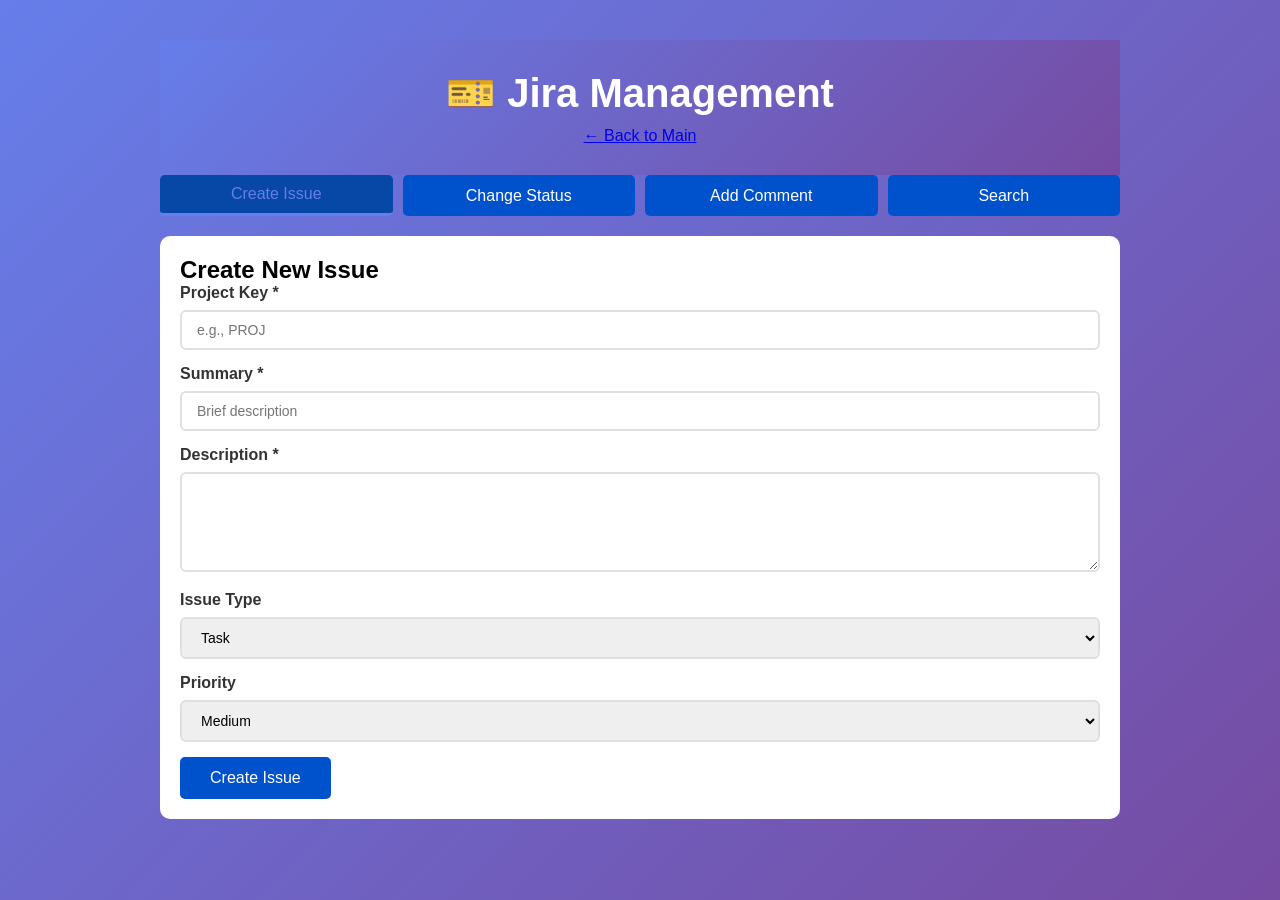
==== ui/jira.html @ e6908b98 "initial commit: DevOps Center" ====
<!DOCTYPE html>
<html lang="ru">
<head>
    <meta charset="UTF-8">
    <meta name="viewport" content="width=device-width, initial-scale=1.0">
    <title>Jira Management - DevOps Center</title>
    <link rel="stylesheet" href="styles.css">
    <style>
        .jira-container {
            max-width: 1000px;
            margin: 0 auto;
            padding: 20px;
        }
        .tab-buttons {
            display: flex;
            gap: 10px;
            margin-bottom: 20px;
        }
        .tab-button {
            padding: 10px 20px;
            background: #0052cc;
            color: white;
            border: none;
            border-radius: 5px;
            cursor: pointer;
        }
        .tab-button.active {
            background: #0747a6;
        }
        .tab-content {
            display: none;
            background: white;
            padding: 20px;
            border-radius: 10px;
        }
        .tab-content.active {
            display: block;
        }
        .form-group {
            margin-bottom: 15px;
        }
        label {
            display: block;
            margin-bottom: 5px;
            font-weight: bold;
        }
        input, textarea, select {
            width: 100%;
            padding: 10px;
            border: 1px solid #ddd;
            border-radius: 5px;
        }
        textarea {
            min-height: 100px;
        }
        button[type="submit"] {
            background: #0052cc;
            color: white;
            padding: 12px 30px;
            border: none;
            border-radius: 5px;
            cursor: pointer;
            font-size: 16px;
        }
        button[type="submit"]:hover {
            background: #0747a6;
        }
        .result {
            margin-top: 20px;
            padding: 15px;
            border-radius: 5px;
            display: none;
        }
        .result.show {
            display: block;
        }
        .result.success {
            background: #d4edda;
            border: 1px solid #c3e6cb;
        }
        .result.error {
            background: #f8d7da;
            border: 1px solid #f5c6cb;
        }
        .result pre {
            background: #f5f5f5;
            padding: 10px;
            border-radius: 5px;
            overflow-x: auto;
        }
    </style>
</head>
<body>
    <div class="jira-container">
        <header>
            <h1>🎫 Jira Management</h1>
            <p><a href="index.html">← Back to Main</a></p>
        </header>

        <div class="tab-buttons">
            <button class="tab-button active" onclick="switchTab('create')">Create Issue</button>
            <button class="tab-button" onclick="switchTab('transition')">Change Status</button>
            <button class="tab-button" onclick="switchTab('comment')">Add Comment</button>
            <button class="tab-button" onclick="switchTab('search')">Search</button>
        </div>

        <!-- Create Issue -->
        <div id="create" class="tab-content active">
            <h2>Create New Issue</h2>
            <form id="create-form">
                <div class="form-group">
                    <label>Project Key *</label>
                    <input type="text" name="project_key" placeholder="e.g., PROJ" required>
                </div>
                <div class="form-group">
                    <label>Summary *</label>
                    <input type="text" name="summary" placeholder="Brief description" required>
                </div>
                <div class="form-group">
                    <label>Description *</label>
                    <textarea name="description" required></textarea>
                </div>
                <div class="form-group">
                    <label>Issue Type</label>
                    <select name="issue_type">
                        <option value="Task">Task</option>
                        <option value="Bug">Bug</option>
                        <option value="Story">Story</option>
                        <option value="Epic">Epic</option>
                    </select>
                </div>
                <div class="form-group">
                    <label>Priority</label>
                    <select name="priority">
                        <option value="">None</option>
                        <option value="Highest">Highest</option>
                        <option value="High">High</option>
                        <option value="Medium" selected>Medium</option>
                        <option value="Low">Low</option>
                        <option value="Lowest">Lowest</option>
                    </select>
                </div>
                <button type="submit">Create Issue</button>
            </form>
            <div id="create-result" class="result"></div>
        </div>

        <!-- Change Status -->
        <div id="transition" class="tab-content">
            <h2>Change Issue Status</h2>
            <form id="transition-form">
                <div class="form-group">
                    <label>Issue Key *</label>
                    <input type="text" name="issue_key" placeholder="e.g., PROJ-123" required>
                </div>
                <div class="form-group">
                    <label>New Status *</label>
                    <select name="transition" required>
                        <option value="">Select status...</option>
                        <option value="To Do">To Do</option>
                        <option value="In Progress">In Progress</option>
                        <option value="Done">Done</option>
                    </select>
                </div>
                <button type="submit">Change Status</button>
            </form>
            <div id="transition-result" class="result"></div>
        </div>

        <!-- Add Comment -->
        <div id="comment" class="tab-content">
            <h2>Add Comment</h2>
            <form id="comment-form">
                <div class="form-group">
                    <label>Issue Key *</label>
                    <input type="text" name="issue_key" placeholder="e.g., PROJ-123" required>
                </div>
                <div class="form-group">
                    <label>Comment *</label>
                    <textarea name="comment" required></textarea>
                </div>
                <button type="submit">Add Comment</button>
            </form>
            <div id="comment-result" class="result"></div>
        </div>

        <!-- Search -->
        <div id="search" class="tab-content">
            <h2>Search Issues</h2>
            <form id="search-form">
                <div class="form-group">
                    <label>JQL Query *</label>
                    <textarea name="jql" placeholder="e.g., project = PROJ AND status = 'In Progress'" required></textarea>
                </div>
                <button type="submit">Search</button>
            </form>
            <div id="search-result" class="result"></div>
        </div>
    </div>

    <script>
        function switchTab(tab) {
            document.querySelectorAll('.tab-content').forEach(el => el.classList.remove('active'));
            document.querySelectorAll('.tab-button').forEach(el => el.classList.remove('active'));
            document.getElementById(tab).classList.add('active');
            event.target.classList.add('active');
        }

        async function submitTask(action, params, resultId) {
            const resultEl = document.getElementById(resultId);
            resultEl.textContent = 'Processing...';
            resultEl.className = 'result show';
            
            const task = {
                task_id: `jira-${action}-${Date.now()}`,
                action: `jira_${action}`,
                params: params
            };
            
            try {
                const response = await fetch('/api/tasks', {
                    method: 'POST',
                    headers: { 'Content-Type': 'application/json' },
                    body: JSON.stringify(task)
                });
                
                if (!response.ok) throw new Error(`HTTP error! status: ${response.status}`);
                
                await new Promise(resolve => setTimeout(resolve, 2000));
                
                const resultResponse = await fetch(`/api/tasks/${task.task_id}`);
                const result = await resultResponse.json();
                
                if (result.status === 'completed') {
                    resultEl.className = 'result show success';
                    resultEl.innerHTML = `<h3>✅ Success!</h3><pre>${JSON.stringify(result.result, null, 2)}</pre>`;
                } else if (result.status === 'failed') {
                    resultEl.className = 'result show error';
                    resultEl.innerHTML = `<h3>❌ Error</h3><p>${result.error}</p>`;
                } else {
                    resultEl.className = 'result show';
                    resultEl.innerHTML = `<h3>⏳ Processing...</h3><p>Check results/${task.task_id}.json</p>`;
                }
            } catch (error) {
                resultEl.className = 'result show error';
                resultEl.innerHTML = `<h3>❌ Error</h3><p>${error.message}</p>`;
            }
        }

        document.getElementById('create-form').addEventListener('submit', async (e) => {
            e.preventDefault();
            const formData = new FormData(e.target);
            const params = {
                project_key: formData.get('project_key'),
                summary: formData.get('summary'),
                description: formData.get('description'),
                issue_type: formData.get('issue_type'),
            };
            if (formData.get('priority')) params.priority = formData.get('priority');
            await submitTask('create_issue', params, 'create-result');
        });

        document.getElementById('transition-form').addEventListener('submit', async (e) => {
            e.preventDefault();
            const formData = new FormData(e.target);
            await submitTask('transition_issue', {
                issue_key: formData.get('issue_key'),
                transition: formData.get('transition'),
            }, 'transition-result');
        });

        document.getElementById('comment-form').addEventListener('submit', async (e) => {
            e.preventDefault();
            const formData = new FormData(e.target);
            await submitTask('add_comment', {
                issue_key: formData.get('issue_key'),
                comment: formData.get('comment'),
            }, 'comment-result');
        });

        document.getElementById('search-form').addEventListener('submit', async (e) => {
            e.preventDefault();
            const formData = new FormData(e.target);
            await submitTask('search', {
                jql: formData.get('jql'),
                max_results: 10
            }, 'search-result');
        });
    </script>
</body>
</html>
---- ui/styles.css ----
* {
    margin: 0;
    padding: 0;
    box-sizing: border-box;
}

body {
    font-family: -apple-system, BlinkMacSystemFont, 'Segoe UI', Roboto, Oxygen, Ubuntu, Cantarell, sans-serif;
    background: linear-gradient(135deg, #667eea 0%, #764ba2 100%);
    min-height: 100vh;
    padding: 20px;
}

.container {
    max-width: 1200px;
    margin: 0 auto;
    background: white;
    border-radius: 12px;
    box-shadow: 0 10px 40px rgba(0,0,0,0.1);
    overflow: hidden;
}

header {
    background: linear-gradient(135deg, #667eea 0%, #764ba2 100%);
    color: white;
    padding: 30px;
    text-align: center;
}

header h1 {
    font-size: 2.5em;
    margin-bottom: 10px;
}

.subtitle {
    opacity: 0.9;
    font-size: 1.1em;
}

/* Tabs */
.tabs {
    display: flex;
    border-bottom: 2px solid #e0e0e0;
    background: #f5f5f5;
}

.tab-button {
    flex: 1;
    padding: 15px 20px;
    background: none;
    border: none;
    cursor: pointer;
    font-size: 16px;
    font-weight: 500;
    color: #666;
    transition: all 0.3s;
}

.tab-button:hover {
    background: #e8e8e8;
}

.tab-button.active {
    background: white;
    color: #667eea;
    border-bottom: 3px solid #667eea;
}

.tab-content {
    display: none;
    padding: 30px;
}

.tab-content.active {
    display: block;
}

/* Form Elements */
.form-group {
    margin-bottom: 20px;
}

.form-group label {
    display: block;
    margin-bottom: 8px;
    font-weight: 600;
    color: #333;
}

.form-group input,
.form-group select,
.form-group textarea {
    width: 100%;
    padding: 10px 15px;
    border: 2px solid #e0e0e0;
    border-radius: 6px;
    font-size: 14px;
    transition: border-color 0.3s;
}

.form-group input:focus,
.form-group select:focus,
.form-group textarea:focus {
    outline: none;
    border-color: #667eea;
}

.form-group textarea {
    font-family: 'Courier New', monospace;
    resize: vertical;
}

/* Buttons */
.btn {
    padding: 12px 24px;
    border: none;
    border-radius: 6px;
    font-size: 14px;
    font-weight: 600;
    cursor: pointer;
    transition: all 0.3s;
}

.btn-primary {
    background: #667eea;
    color: white;
}

.btn-primary:hover {
    background: #5568d3;
}

.btn-success {
    background: #48bb78;
    color: white;
}

.btn-success:hover {
    background: #38a169;
}

.btn-secondary {
    background: #cbd5e0;
    color: #2d3748;
}

.btn-secondary:hover {
    background: #a0aec0;
}

.btn-danger {
    background: #f56565;
    color: white;
}

.btn-danger:hover {
    background: #e53e3e;
}

.btn-sm {
    padding: 6px 12px;
    font-size: 12px;
}

.actions {
    display: flex;
    gap: 10px;
    margin-top: 20px;
}

/* JSON Output */
.json-output {
    margin-top: 30px;
    padding: 20px;
    background: #f7fafc;
    border-radius: 8px;
    border: 2px solid #e0e0e0;
}

.json-output h3 {
    margin-bottom: 15px;
    color: #2d3748;
}

.json-output pre {
    background: #2d3748;
    color: #68d391;
    padding: 15px;
    border-radius: 6px;
    overflow-x: auto;
    font-size: 13px;
    line-height: 1.5;
}

/* Items List */
.header-actions {
    display: flex;
    justify-content: space-between;
    align-items: center;
    margin-bottom: 20px;
}

.items-list {
    display: grid;
    grid-template-columns: repeat(auto-fill, minmax(350px, 1fr));
    gap: 20px;
}

.item-card {
    background: #f7fafc;
    border: 2px solid #e0e0e0;
    border-radius: 8px;
    padding: 20px;
    transition: all 0.3s;
}

.item-card:hover {
    border-color: #667eea;
    box-shadow: 0 4px 12px rgba(102, 126, 234, 0.1);
}

.item-header {
    display: flex;
    justify-content: space-between;
    align-items: center;
    margin-bottom: 15px;
    padding-bottom: 15px;
    border-bottom: 2px solid #e0e0e0;
}

.item-header h3 {
    color: #2d3748;
    font-size: 18px;
}

.item-details {
    margin-bottom: 15px;
}

.item-details p {
    margin-bottom: 8px;
    color: #4a5568;
    font-size: 14px;
}

.item-details strong {
    color: #2d3748;
}

.item-actions {
    display: flex;
    gap: 10px;
    margin-top: 15px;
    padding-top: 15px;
    border-top: 1px solid #e0e0e0;
}

/* Badges */
.badge {
    padding: 4px 12px;
    border-radius: 12px;
    font-size: 12px;
    font-weight: 600;
}

.badge-success {
    background: #c6f6d5;
    color: #22543d;
}

.badge-danger {
    background: #fed7d7;
    color: #742a2a;
}

.badge-warning {
    background: #feebc8;
    color: #744210;
}

/* Info & Empty States */
.info {
    background: #bee3f8;
    color: #2c5282;
    padding: 12px 16px;
    border-radius: 6px;
    margin-bottom: 15px;
    font-size: 14px;
}

.empty {
    text-align: center;
    color: #a0aec0;
    padding: 40px;
    font-size: 16px;
}

.error {
    color: #e53e3e;
}

/* Details */
details {
    margin-top: 10px;
}

details summary {
    cursor: pointer;
    font-weight: 600;
    color: #667eea;
    padding: 8px;
    background: #edf2f7;
    border-radius: 4px;
}

details pre {
    margin-top: 10px;
    background: #2d3748;
    color: #68d391;
    padding: 12px;
    border-radius: 4px;
    overflow-x: auto;
    font-size: 12px;
}

/* Responsive */
@media (max-width: 768px) {
    .tabs {
        flex-direction: column;
    }
    
    .items-list {
        grid-template-columns: 1fr;
    }
    
    .header-actions {
        flex-direction: column;
        align-items: flex-start;
        gap: 15px;
    }
}
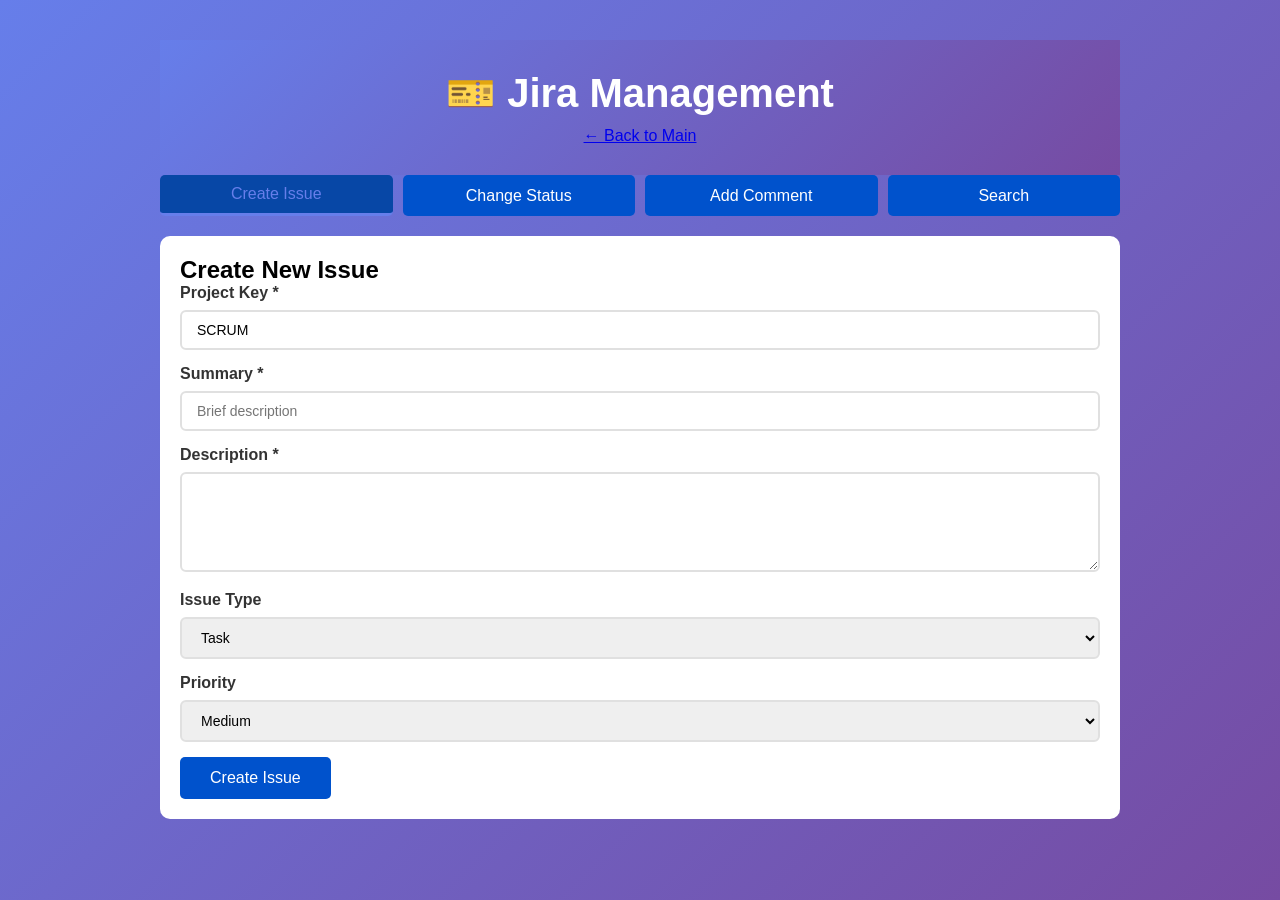
==== commit 179b1930: "fix: add API key auth to jira.html" ====
--- a/ui/jira.html
+++ b/ui/jira.html
@@ -6,88 +6,23 @@
     <title>Jira Management - DevOps Center</title>
     <link rel="stylesheet" href="styles.css">
     <style>
-        .jira-container {
-            max-width: 1000px;
-            margin: 0 auto;
-            padding: 20px;
-        }
-        .tab-buttons {
-            display: flex;
-            gap: 10px;
-            margin-bottom: 20px;
-        }
-        .tab-button {
-            padding: 10px 20px;
-            background: #0052cc;
-            color: white;
-            border: none;
-            border-radius: 5px;
-            cursor: pointer;
-        }
-        .tab-button.active {
-            background: #0747a6;
-        }
-        .tab-content {
-            display: none;
-            background: white;
-            padding: 20px;
-            border-radius: 10px;
-        }
-        .tab-content.active {
-            display: block;
-        }
-        .form-group {
-            margin-bottom: 15px;
-        }
-        label {
-            display: block;
-            margin-bottom: 5px;
-            font-weight: bold;
-        }
-        input, textarea, select {
-            width: 100%;
-            padding: 10px;
-            border: 1px solid #ddd;
-            border-radius: 5px;
-        }
-        textarea {
-            min-height: 100px;
-        }
-        button[type="submit"] {
-            background: #0052cc;
-            color: white;
-            padding: 12px 30px;
-            border: none;
-            border-radius: 5px;
-            cursor: pointer;
-            font-size: 16px;
-        }
-        button[type="submit"]:hover {
-            background: #0747a6;
-        }
-        .result {
-            margin-top: 20px;
-            padding: 15px;
-            border-radius: 5px;
-            display: none;
-        }
-        .result.show {
-            display: block;
-        }
-        .result.success {
-            background: #d4edda;
-            border: 1px solid #c3e6cb;
-        }
-        .result.error {
-            background: #f8d7da;
-            border: 1px solid #f5c6cb;
-        }
-        .result pre {
-            background: #f5f5f5;
-            padding: 10px;
-            border-radius: 5px;
-            overflow-x: auto;
-        }
+        .jira-container { max-width: 1000px; margin: 0 auto; padding: 20px; }
+        .tab-buttons { display: flex; gap: 10px; margin-bottom: 20px; }
+        .tab-button { padding: 10px 20px; background: #0052cc; color: white; border: none; border-radius: 5px; cursor: pointer; }
+        .tab-button.active { background: #0747a6; }
+        .tab-content { display: none; background: white; padding: 20px; border-radius: 10px; }
+        .tab-content.active { display: block; }
+        .form-group { margin-bottom: 15px; }
+        label { display: block; margin-bottom: 5px; font-weight: bold; }
+        input, textarea, select { width: 100%; padding: 10px; border: 1px solid #ddd; border-radius: 5px; box-sizing: border-box; }
+        textarea { min-height: 100px; }
+        button[type="submit"] { background: #0052cc; color: white; padding: 12px 30px; border: none; border-radius: 5px; cursor: pointer; font-size: 16px; }
+        button[type="submit"]:hover { background: #0747a6; }
+        .result { margin-top: 20px; padding: 15px; border-radius: 5px; display: none; }
+        .result.show { display: block; }
+        .result.success { background: #d4edda; border: 1px solid #c3e6cb; }
+        .result.error { background: #f8d7da; border: 1px solid #f5c6cb; }
+        .result pre { background: #f5f5f5; padding: 10px; border-radius: 5px; overflow-x: auto; }
     </style>
 </head>
 <body>
@@ -98,100 +33,55 @@
         </header>
 
         <div class="tab-buttons">
-            <button class="tab-button active" onclick="switchTab('create')">Create Issue</button>
-            <button class="tab-button" onclick="switchTab('transition')">Change Status</button>
-            <button class="tab-button" onclick="switchTab('comment')">Add Comment</button>
-            <button class="tab-button" onclick="switchTab('search')">Search</button>
+            <button class="tab-button active" onclick="switchTab('create', this)">Create Issue</button>
+            <button class="tab-button" onclick="switchTab('transition', this)">Change Status</button>
+            <button class="tab-button" onclick="switchTab('comment', this)">Add Comment</button>
+            <button class="tab-button" onclick="switchTab('search', this)">Search</button>
         </div>
 
-        <!-- Create Issue -->
         <div id="create" class="tab-content active">
             <h2>Create New Issue</h2>
             <form id="create-form">
-                <div class="form-group">
-                    <label>Project Key *</label>
-                    <input type="text" name="project_key" placeholder="e.g., PROJ" required>
+                <div class="form-group"><label>Project Key *</label><input type="text" name="project_key" placeholder="SCRUM" value="SCRUM" required></div>
+                <div class="form-group"><label>Summary *</label><input type="text" name="summary" placeholder="Brief description" required></div>
+                <div class="form-group"><label>Description *</label><textarea name="description" required></textarea></div>
+                <div class="form-group"><label>Issue Type</label>
+                    <select name="issue_type"><option value="Task">Task</option><option value="Bug">Bug</option><option value="Story">Story</option><option value="Epic">Epic</option></select>
                 </div>
-                <div class="form-group">
-                    <label>Summary *</label>
-                    <input type="text" name="summary" placeholder="Brief description" required>
-                </div>
-                <div class="form-group">
-                    <label>Description *</label>
-                    <textarea name="description" required></textarea>
-                </div>
-                <div class="form-group">
-                    <label>Issue Type</label>
-                    <select name="issue_type">
-                        <option value="Task">Task</option>
-                        <option value="Bug">Bug</option>
-                        <option value="Story">Story</option>
-                        <option value="Epic">Epic</option>
-                    </select>
-                </div>
-                <div class="form-group">
-                    <label>Priority</label>
-                    <select name="priority">
-                        <option value="">None</option>
-                        <option value="Highest">Highest</option>
-                        <option value="High">High</option>
-                        <option value="Medium" selected>Medium</option>
-                        <option value="Low">Low</option>
-                        <option value="Lowest">Lowest</option>
-                    </select>
+                <div class="form-group"><label>Priority</label>
+                    <select name="priority"><option value="">None</option><option value="Highest">Highest</option><option value="High">High</option><option value="Medium" selected>Medium</option><option value="Low">Low</option><option value="Lowest">Lowest</option></select>
                 </div>
                 <button type="submit">Create Issue</button>
             </form>
             <div id="create-result" class="result"></div>
         </div>
 
-        <!-- Change Status -->
         <div id="transition" class="tab-content">
             <h2>Change Issue Status</h2>
             <form id="transition-form">
-                <div class="form-group">
-                    <label>Issue Key *</label>
-                    <input type="text" name="issue_key" placeholder="e.g., PROJ-123" required>
-                </div>
-                <div class="form-group">
-                    <label>New Status *</label>
-                    <select name="transition" required>
-                        <option value="">Select status...</option>
-                        <option value="To Do">To Do</option>
-                        <option value="In Progress">In Progress</option>
-                        <option value="Done">Done</option>
-                    </select>
+                <div class="form-group"><label>Issue Key *</label><input type="text" name="issue_key" placeholder="SCRUM-1" required></div>
+                <div class="form-group"><label>New Status *</label>
+                    <select name="transition" required><option value="">Select status...</option><option value="To Do">To Do</option><option value="In Progress">In Progress</option><option value="In Review">In Review</option><option value="Done">Done</option></select>
                 </div>
                 <button type="submit">Change Status</button>
             </form>
             <div id="transition-result" class="result"></div>
         </div>
 
-        <!-- Add Comment -->
         <div id="comment" class="tab-content">
             <h2>Add Comment</h2>
             <form id="comment-form">
-                <div class="form-group">
-                    <label>Issue Key *</label>
-                    <input type="text" name="issue_key" placeholder="e.g., PROJ-123" required>
-                </div>
-                <div class="form-group">
-                    <label>Comment *</label>
-                    <textarea name="comment" required></textarea>
-                </div>
+                <div class="form-group"><label>Issue Key *</label><input type="text" name="issue_key" placeholder="SCRUM-1" required></div>
+                <div class="form-group"><label>Comment *</label><textarea name="comment" required></textarea></div>
                 <button type="submit">Add Comment</button>
             </form>
             <div id="comment-result" class="result"></div>
         </div>
 
-        <!-- Search -->
         <div id="search" class="tab-content">
             <h2>Search Issues</h2>
             <form id="search-form">
-                <div class="form-group">
-                    <label>JQL Query *</label>
-                    <textarea name="jql" placeholder="e.g., project = PROJ AND status = 'In Progress'" required></textarea>
-                </div>
+                <div class="form-group"><label>JQL Query *</label><textarea name="jql" placeholder='project = "SCRUM"' required></textarea></div>
                 <button type="submit">Search</button>
             </form>
             <div id="search-result" class="result"></div>
@@ -199,92 +89,97 @@
     </div>
 
     <script>
-        function switchTab(tab) {
+        // ===== API KEY =====
+        function getApiKey() {
+            let key = sessionStorage.getItem('devops_api_key');
+            if (!key) {
+                key = prompt('🔑 Enter API Key:', '');
+                if (key) sessionStorage.setItem('devops_api_key', key);
+            }
+            return key;
+        }
+
+        function apiFetch(url, options = {}) {
+            const key = getApiKey();
+            if (!key) throw new Error('No API key');
+            options.headers = { 'X-API-Key': key, 'Content-Type': 'application/json', ...options.headers };
+            return fetch(url, options).then(r => {
+                if (r.status === 403) { sessionStorage.removeItem('devops_api_key'); throw new Error('Invalid API key — reload and try again'); }
+                return r;
+            });
+        }
+
+        // ===== TABS =====
+        function switchTab(tab, btn) {
             document.querySelectorAll('.tab-content').forEach(el => el.classList.remove('active'));
             document.querySelectorAll('.tab-button').forEach(el => el.classList.remove('active'));
             document.getElementById(tab).classList.add('active');
-            event.target.classList.add('active');
+            btn.classList.add('active');
         }
 
+        // ===== TASK SUBMIT WITH POLLING =====
         async function submitTask(action, params, resultId) {
             const resultEl = document.getElementById(resultId);
-            resultEl.textContent = 'Processing...';
+            resultEl.innerHTML = '⏳ Processing...';
             resultEl.className = 'result show';
-            
-            const task = {
-                task_id: `jira-${action}-${Date.now()}`,
-                action: `jira_${action}`,
-                params: params
-            };
-            
+
+            const taskId = `jira-${action}-${Date.now()}`;
+            const task = { task_id: taskId, action: `jira_${action}`, params };
+
             try {
-                const response = await fetch('/api/tasks', {
-                    method: 'POST',
-                    headers: { 'Content-Type': 'application/json' },
-                    body: JSON.stringify(task)
-                });
-                
-                if (!response.ok) throw new Error(`HTTP error! status: ${response.status}`);
-                
-                await new Promise(resolve => setTimeout(resolve, 2000));
-                
-                const resultResponse = await fetch(`/api/tasks/${task.task_id}`);
-                const result = await resultResponse.json();
-                
-                if (result.status === 'completed') {
-                    resultEl.className = 'result show success';
-                    resultEl.innerHTML = `<h3>✅ Success!</h3><pre>${JSON.stringify(result.result, null, 2)}</pre>`;
-                } else if (result.status === 'failed') {
-                    resultEl.className = 'result show error';
-                    resultEl.innerHTML = `<h3>❌ Error</h3><p>${result.error}</p>`;
-                } else {
-                    resultEl.className = 'result show';
-                    resultEl.innerHTML = `<h3>⏳ Processing...</h3><p>Check results/${task.task_id}.json</p>`;
+                const resp = await apiFetch('/api/tasks', { method: 'POST', body: JSON.stringify(task) });
+                if (!resp.ok) throw new Error(`HTTP ${resp.status}`);
+
+                // Poll for result
+                for (let i = 0; i < 15; i++) {
+                    await new Promise(r => setTimeout(r, 1500));
+                    const r = await apiFetch(`/api/tasks/${taskId}`);
+                    if (!r.ok) continue;
+                    const result = await r.json();
+
+                    if (result.status === 'completed') {
+                        resultEl.className = 'result show success';
+                        resultEl.innerHTML = `<h3>✅ Success!</h3><pre>${JSON.stringify(result.result, null, 2)}</pre>`;
+                        return;
+                    }
+                    if (result.status === 'failed') {
+                        resultEl.className = 'result show error';
+                        resultEl.innerHTML = `<h3>❌ Error</h3><p>${result.error}</p>`;
+                        return;
+                    }
                 }
-            } catch (error) {
+                resultEl.innerHTML = `<h3>⏳ Still processing...</h3><p>Task ID: ${taskId}</p>`;
+            } catch (e) {
                 resultEl.className = 'result show error';
-                resultEl.innerHTML = `<h3>❌ Error</h3><p>${error.message}</p>`;
+                resultEl.innerHTML = `<h3>❌ Error</h3><p>${e.message}</p>`;
             }
         }
 
+        // ===== FORM HANDLERS =====
         document.getElementById('create-form').addEventListener('submit', async (e) => {
             e.preventDefault();
-            const formData = new FormData(e.target);
-            const params = {
-                project_key: formData.get('project_key'),
-                summary: formData.get('summary'),
-                description: formData.get('description'),
-                issue_type: formData.get('issue_type'),
-            };
-            if (formData.get('priority')) params.priority = formData.get('priority');
+            const f = new FormData(e.target);
+            const params = { project_key: f.get('project_key'), summary: f.get('summary'), description: f.get('description'), issue_type: f.get('issue_type') };
+            if (f.get('priority')) params.priority = f.get('priority');
             await submitTask('create_issue', params, 'create-result');
         });
 
         document.getElementById('transition-form').addEventListener('submit', async (e) => {
             e.preventDefault();
-            const formData = new FormData(e.target);
-            await submitTask('transition_issue', {
-                issue_key: formData.get('issue_key'),
-                transition: formData.get('transition'),
-            }, 'transition-result');
+            const f = new FormData(e.target);
+            await submitTask('transition_issue', { issue_key: f.get('issue_key'), transition: f.get('transition') }, 'transition-result');
         });
 
         document.getElementById('comment-form').addEventListener('submit', async (e) => {
             e.preventDefault();
-            const formData = new FormData(e.target);
-            await submitTask('add_comment', {
-                issue_key: formData.get('issue_key'),
-                comment: formData.get('comment'),
-            }, 'comment-result');
+            const f = new FormData(e.target);
+            await submitTask('add_comment', { issue_key: f.get('issue_key'), comment: f.get('comment') }, 'comment-result');
         });
 
         document.getElementById('search-form').addEventListener('submit', async (e) => {
             e.preventDefault();
-            const formData = new FormData(e.target);
-            await submitTask('search', {
-                jql: formData.get('jql'),
-                max_results: 10
-            }, 'search-result');
+            const f = new FormData(e.target);
+            await submitTask('search', { jql: f.get('jql'), max_results: 20 }, 'search-result');
         });
     </script>
 </body>
